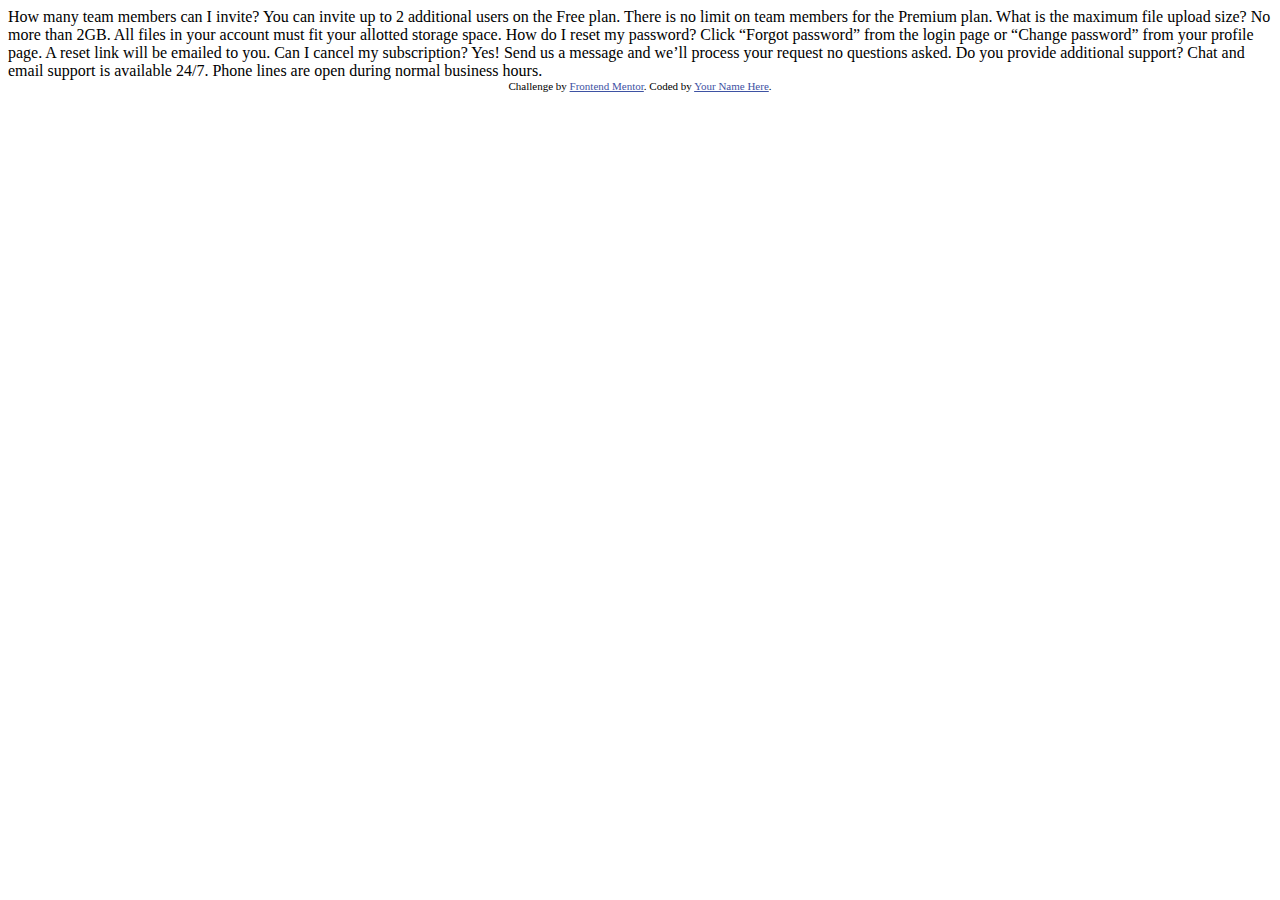
==== frontendmentor/faq-accordion-card/index.html @ aafb7bca "starting faq-accordian-card" ====
<!DOCTYPE html>
<html lang="en">
<head>
  <meta charset="UTF-8">
  <meta name="viewport" content="width=device-width, initial-scale=1.0"> <!-- displays site properly based on user's device -->

  <link rel="icon" type="image/png" sizes="32x32" href="./images/favicon-32x32.png">
  
  <title>Frontend Mentor | FAQ Accordion Card</title>

  <!-- Feel free to remove these styles or customise in your own stylesheet 👍 -->
  <style>
    .attribution { font-size: 11px; text-align: center; }
    .attribution a { color: hsl(228, 45%, 44%); }
  </style>
</head>
<body>
  How many team members can I invite?
  You can invite up to 2 additional users on the Free plan. There is no limit on 
  team members for the Premium plan.

  What is the maximum file upload size?
  No more than 2GB. All files in your account must fit your allotted storage space.

  How do I reset my password?
  Click “Forgot password” from the login page or “Change password” from your profile page.
  A reset link will be emailed to you.

  Can I cancel my subscription?
  Yes! Send us a message and we’ll process your request no questions asked.

  Do you provide additional support?
  Chat and email support is available 24/7. Phone lines are open during normal business hours.

  <div class="attribution">
    Challenge by <a href="https://www.frontendmentor.io?ref=challenge" target="_blank">Frontend Mentor</a>. 
    Coded by <a href="#">Your Name Here</a>.
  </div>
</body>
</html>
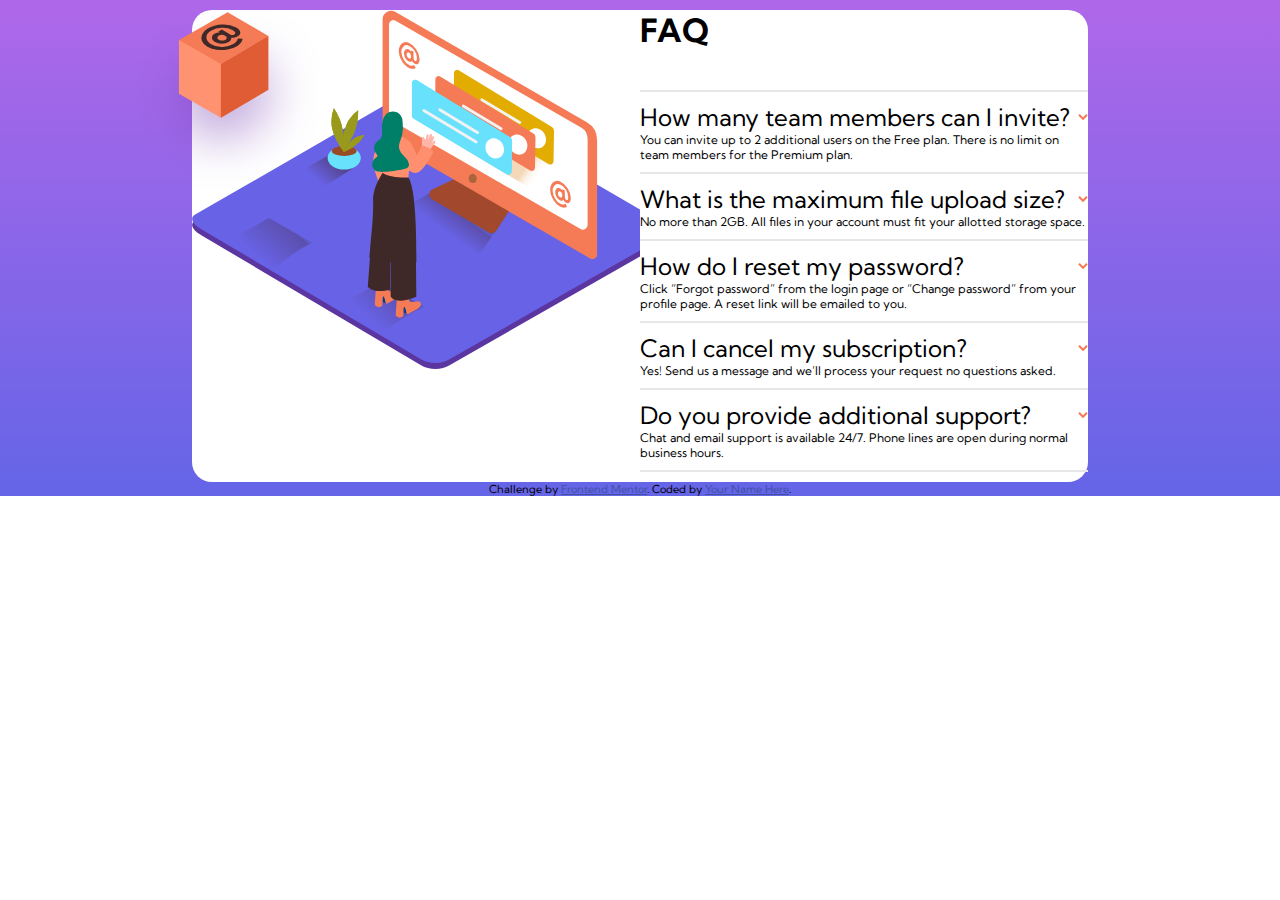
==== commit da6a25eb: "not working yet" ====
--- a/frontendmentor/faq-accordion-card/index.html
+++ b/frontendmentor/faq-accordion-card/index.html
@@ -1,40 +1,69 @@
 <!DOCTYPE html>
 <html lang="en">
+
 <head>
   <meta charset="UTF-8">
-  <meta name="viewport" content="width=device-width, initial-scale=1.0"> <!-- displays site properly based on user's device -->
+  <meta name="viewport" content="width=device-width, initial-scale=1.0">
+  <!-- displays site properly based on user's device -->
 
   <link rel="icon" type="image/png" sizes="32x32" href="./images/favicon-32x32.png">
-  
+  <link rel="stylesheet" href="./main.css">
+  <script src = "main.js">  </script>
   <title>Frontend Mentor | FAQ Accordion Card</title>
 
   <!-- Feel free to remove these styles or customise in your own stylesheet 👍 -->
   <style>
-    .attribution { font-size: 11px; text-align: center; }
-    .attribution a { color: hsl(228, 45%, 44%); }
+    .attribution {
+      font-size: 11px;
+      text-align: center;
+    }
+
+    .attribution a {
+      color: hsl(228, 45%, 44%);
+    }
   </style>
 </head>
+
 <body>
-  How many team members can I invite?
-  You can invite up to 2 additional users on the Free plan. There is no limit on 
-  team members for the Premium plan.
 
-  What is the maximum file upload size?
-  No more than 2GB. All files in your account must fit your allotted storage space.
+  <div class="questions-container">
+    <div class="icon">
+      <img src = "./images/illustration-box-desktop.svg">
+    </div>
+    <div class = "icon2"></div>
+    <div class="questions">
+      <div class="title">FAQ</div>
+      <div class="divider"></div>
+      <div class="question">How many team members can I invite?</div>
+      <div class="answer">You can invite up to 2 additional users on the Free plan. There is no limit on
+        team members for the Premium plan.</div>
+      <div class="divider"></div>
 
-  How do I reset my password?
-  Click “Forgot password” from the login page or “Change password” from your profile page.
-  A reset link will be emailed to you.
+      <div class="question">What is the maximum file upload size?</div>
+      <div class="answer">No more than 2GB. All files in your account must fit your allotted storage space.</div>
+      <div class="divider"></div>
 
-  Can I cancel my subscription?
-  Yes! Send us a message and we’ll process your request no questions asked.
+      <div class="question">How do I reset my password?</div>
+      <div class="answer">Click “Forgot password” from the login page or “Change password” from your profile page.
+        A reset link will be emailed to you.</div>
+      <div class="divider"></div>
 
-  Do you provide additional support?
-  Chat and email support is available 24/7. Phone lines are open during normal business hours.
 
+      <div class="question">Can I cancel my subscription?</div>
+      <div class="answer">Yes! Send us a message and we’ll process your request no questions asked.</div>
+      <div class="divider"></div>
+
+      <div class="question">Do you provide additional support?</div>
+      <div class="answer">Chat and email support is available 24/7. Phone lines are open during normal business hours.
+      </div>
+      <div class="divider"></div>
+
+    </div>
+  </div>
   <div class="attribution">
-    Challenge by <a href="https://www.frontendmentor.io?ref=challenge" target="_blank">Frontend Mentor</a>. 
+    Challenge by <a href="https://www.frontendmentor.io?ref=challenge" target="_blank">Frontend Mentor</a>.
     Coded by <a href="#">Your Name Here</a>.
   </div>
 </body>
+
 </html>--- a/frontendmentor/faq-accordion-card/main.css
+++ b/frontendmentor/faq-accordion-card/main.css
@@ -0,0 +1,63 @@
+@import url("https://fonts.googleapis.com/css2?family=Kumbh+Sans:wght@400;700&display=swap");
+
+* {
+    margin: 0;
+    padding: 0;
+}
+
+body {
+    font-family: 'Kumbh Sans', sans-serif;
+    font-size: 12px;
+    background-image: linear-gradient(180deg, hsl(273, 75%, 66%), hsl(240, 73%, 65%));
+    background-repeat: no-repeat;
+}
+
+/* hr {
+    color: hsl(240, 5%, 91%);
+    border-top: 8px solid #bbb;
+    border-radius: 5px;
+} */
+
+.divider {
+    padding-top: 2px;
+    margin: 10px auto 10px auto;
+    background-color: hsl(240, 5%, 91%);
+}
+
+.icon {
+    /* background-image: url("./images/illustration-box-desktop.svg"), url("./images/illustration-woman-online-desktop.svg"); */
+    position: absolute;
+    left: 10%;
+
+}
+
+.icon2 {
+   background-image: url("./images/illustration-woman-online-desktop.svg");
+   background-repeat: no-repeat;
+   min-width: 50%;
+}
+.question {
+    font-size: 1.5rem;
+    background-image: url("./images/icon-arrow-down.svg");
+    background-repeat: no-repeat;
+    background-position: right;
+}
+
+
+.question:hover {
+    color : hsl(14, 88%, 65%);
+    cursor: pointer;
+}
+
+.title {
+    font-weight: 700;
+    font-size: 2rem;
+    margin-bottom: 40px;
+}
+.questions-container {
+    background-color: white;
+    border-radius: 20px;
+    margin: 10px auto auto auto;
+    display: flex;
+    width: 70%;
+}